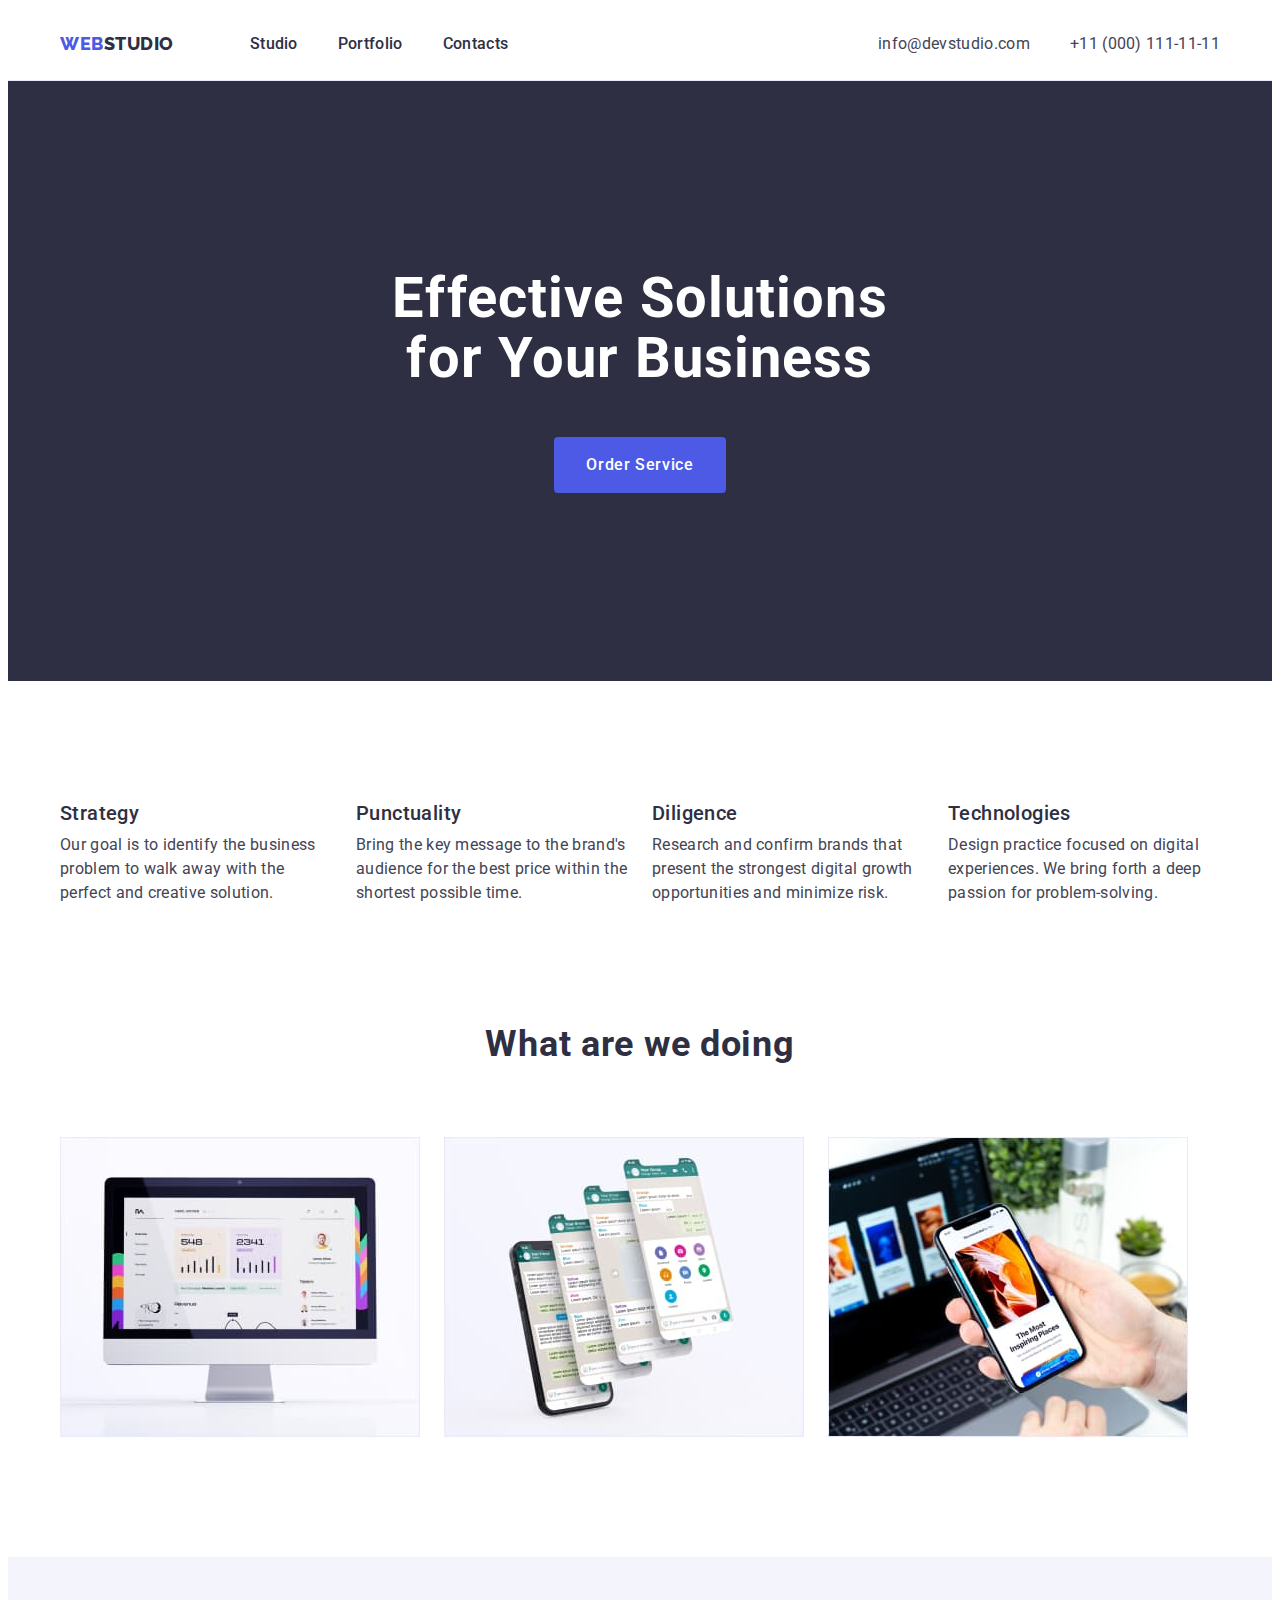
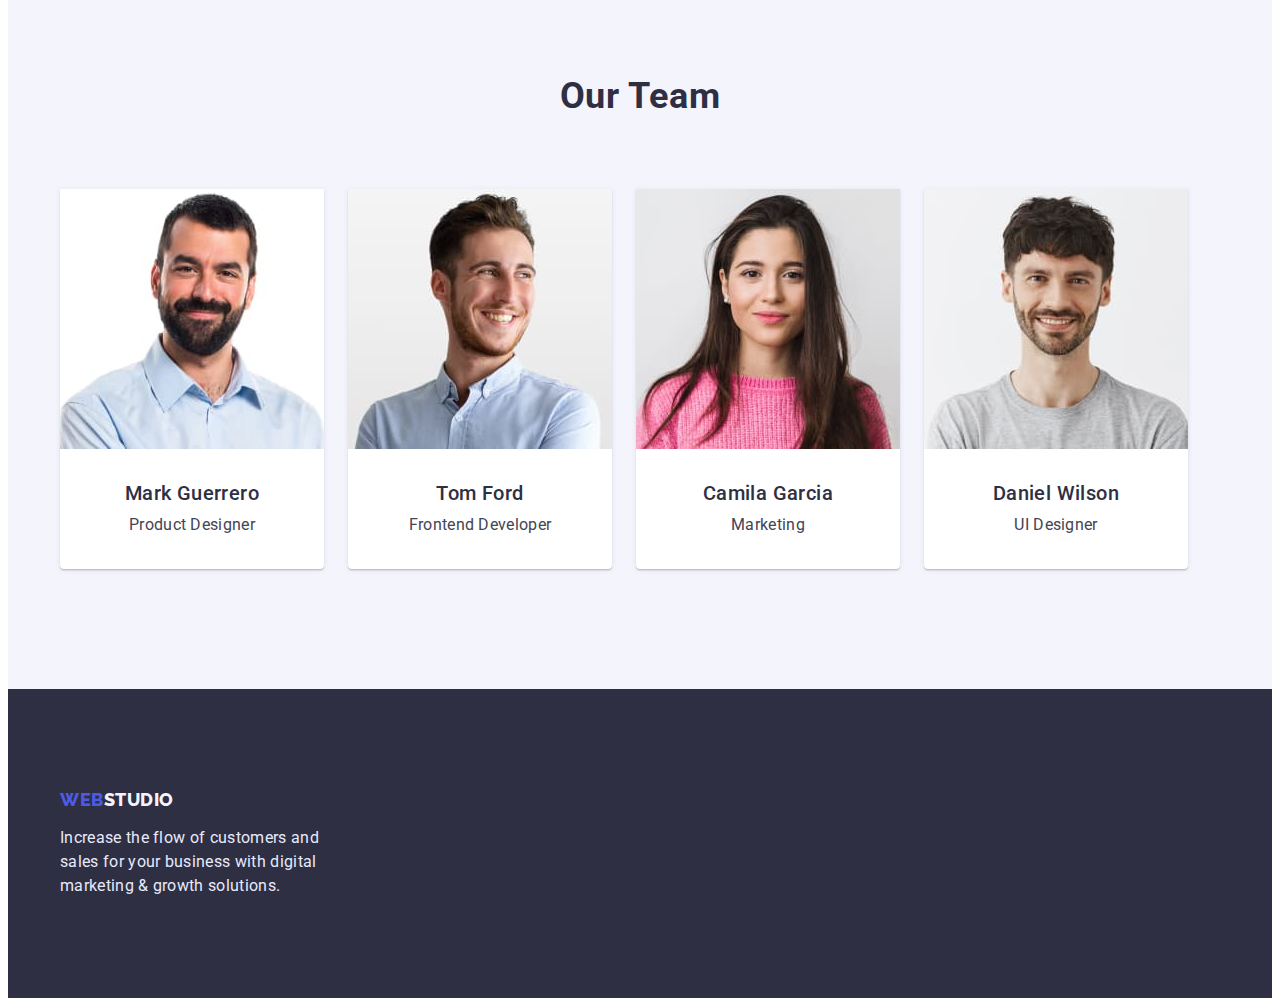
==== index.html @ 5e485a25 "1" ====
<!DOCTYPE html>
<html lang="en">

<head>
    <meta charset="UTF-8">
    <meta http-equiv="X-UA-Compatible" content="IE=edge">
    <meta name="viewport" content="width=device-width, initial-scale=1.0">
    <title>WebStudio</title>
    <link rel="stylesheet" href="https://cdnjs.cloudflare.com/ajax/libs/modern-normalize/1.1.0/modern-normalize.min.css"
        integrity="sha512-wpPYUAdjBVSE4KJnH1VR1HeZfpl1ub8YT/NKx4PuQ5NmX2tKuGu6U/JRp5y+Y8XG2tV+wKQpNHVUX03MfMFn9Q=="
        crossorigin="anonymous" referrerpolicy="no-referrer"/>
        <link rel="preconnect" href="https://fonts.googleapis.com">
        <link rel="preconnect" href="https://fonts.gstatic.com" crossorigin>
        <link href="https://fonts.googleapis.com/css2?family=Raleway:wght@800&family=Roboto:wght@400;500;700&display=swap"
            rel="stylesheet">
        <link rel="stylesheet" href="./css/styles.css">
</head>
<body>
<header class="header"> 
    <div class="container header-container">
          <nav class="header-nav">
            <a href="./index.html" class="logo-link link">
                <span class="logo">Web</span>Studio</a>
            <ul class="list header-list">
                <li class="header-item"><a href="" class="header-link link">Studio</a></li>
                <li class="header-item"><a href="./portfolio.html" class="header-link link">Portfolio</a></li>
                <li class="header-item"><a href="" class="header-link link">Contacts</a></li>
            </ul>
        </nav>
        <address>
            <ul class="list header-list">
                <li class="header-address"><a href="mailto:info@devstudio.com" class="header-address-link mail link">info@devstudio.com</a></li>
                <li class="header-address"><a href="tel:+110001111111" class="header-address-link link " >+11 (000) 111-11-11</a></li>
            </ul>
        </address> 
    </div>
</header>
<main>
    <!--Hero image-->
    <section class="hero">
        <div class="container hero-container">
            <h1 class="hero-title">Effective Solutions for Your Business</h1>
            <button type="button" class="hero-button button">Order Service</button>
    </div>
    </section>
    <!--/Hero image-->
    <!--About us-->
<section class="about">
    <div class="container">
        <h2 class="visually-hiden">About us</h2>
        <ul class="list-about">
            <li class="about-item">
                <h3 class="subtitle">Strategy</h3>
                <p class="text about-text">Our goal is to identify the business problem to walk away with the perfect and creative solution.</p>
            </li>
            <li class="about-item">
                <h3 class="subtitle">Punctuality</h3>
                <p class="text about-text">Bring the key message to the brand's audience for the best price within the shortest possible time.</p>
            </li>
            <li class="about-item">
                <h3 class="subtitle">Diligence</h3>
                <p class="text about-text">Research and confirm brands that present the strongest digital growth opportunities and minimize risk.</p>
            </li>
            <li class="about-item">
                <h3 class="subtitle">Technologies</h3>
                <p class="text about-text">Design practice focused on digital experiences. We bring forth a deep passion for problem-solving.</p>
            </li>
        </ul>
    </div>
   </section>
   <section class="work">
    <div class="container">
        <h2 class="title work-title">What are we doing</h2>
        <ul class="list work-list">
            <li><img class="no-gap" src="./images/aboutUs1.jpg" alt="WebStudio" width="360"> </li>
            <li><img class="no-gap" src="./images/aboutUs2.jpg" alt="WebStudio" width="360"></li>
            <li><img class="no-gap" src="./images/aboutUs3.jpg" alt="WebStudio" width="360"></li>
        </ul>
    </div>
   </section>
    <!--/About us-->
    <!--Our team-->
    <section class="team">
        <div class="container">
            <h2 class="title">Our Team</h2>
            <ul class="list team-list">
                <li class="cards-team">
                    <img class="no-gap" src="./images/team1.jpg" alt="photo" width="264">
                    <div class="cards-team-info">
                        <h3 class="subtitle subtitle-team">Mark Guerrero</h3>
                        <p class="text text-team">Product Designer</p>
                    </div>
                </li>
                <li class="cards-team">
                    <img class="no-gap" src="./images/team2.jpg" alt="photo" width="264">
                    <div class="cards-team-info">
                        <h3 class="subtitle subtitle-team">Tom Ford</h3>
                        <p class="text text-team">Frontend Developer</p>
                     </div>
                </li>
                <li class="cards-team">
                    <img class="no-gap" src="./images/team3.jpg" alt="photo" width="264">
                    <div class="cards-team-info">
                        <h3 class="subtitle subtitle-team">Camila Garcia</h3>
                        <p class="text text-team">Marketing</p>
                    </div>
                </li>
                <li class="cards-team">
                    <img class="no-gap" src="./images/team4.jpg" alt="photo" width="264">
                    <div class="cards-team-info">
                        <h3 class="subtitle subtitle-team">Daniel Wilson</h3>
                        <p class="text text-team">UI Designer</p>
                    </div>
                </li>
            </ul>
        </div>
    </section>
    <!--/Our team-->
    </main>
    <footer class="footer">
        <div class="container">
            <a href="./index.html" class="logo-link-footer link">
                <span class="logo">Web</span>Studio</a>
                <p class="footer-text">Increase the flow of customers and sales for your business with digital marketing & growth solutions.</p>
        </div>  
    </footer>
</body>

</html>
---- css/styles.css ----
h1, h2, h3, h4, p, ul {
    margin: 0;
    padding: 0%;
}

body {font-family: 'Roboto', sans-serif;
}

.container {
    width: 1160px;
    margin: 0 auto;
    padding-left: 16px;
    padding-right: 16px;
    
}
.header {
    border-bottom: 1px solid #E7E9FC;
    padding: 24px 0;
}
.header-nav {
    display: flex;
    margin-right: auto;
}
.header-list {
    display: flex;
    gap: 40px;
}
.header-link {
    font-weight: 500;
    font-size: 16px;
    line-height: 1.5;
    letter-spacing: 0.02em;
    color: #2E2F42;
    
}

.logo {
    font-family: 'Raleway';
    font-weight: 800;
    font-size: 18px;
    line-height: 1.17;
    display: flex;
    align-items: center;
    letter-spacing: 0.03em;
    text-transform: uppercase;
    color: #4D5AE5;}

.logo-link {
    font-family: 'Raleway';
    font-style: normal;
    font-weight: 800;
    font-size: 18px;
    line-height: 1.17;
    display: flex;
    align-items: center;
    letter-spacing: 0.03em;
    text-transform: uppercase;
    color: #2E2F42;
    margin-right: 76px;
    
}
.header-address-link {
    font-style: normal;    
    font-weight: 400;
    font-size: 16px;
    line-height: 1.5;
    letter-spacing: 0.02em;
    color: #434455;
}

.link {
    text-decoration: none;
}
.list {
    list-style: none;
 }

.header-link:hover, .header-link:focus {
    color: #404BBF;
}
.mail:focus, .mail:hover {
    color: #404BBF;
}

.header-container {
    display: flex;
    align-items: center;
}

.hero {
    background-color: #2E2F42;
    display: flex;
    align-items: center;
    padding: 188px 0px;
}  

.hero-title {
    width: 496px;
    font-weight: 700;
    font-size: 56px;
    line-height: 1.07;
    text-align: center;
    letter-spacing: 0.02em;
    color: #FFFFFF;
    margin: auto;
}

.hero-button {
    padding: 16px, 32px;
    font-family: 'Roboto';
    font-style: normal;
    font-weight: 500;
    font-size: 16px;
    line-height: 1.5;
    letter-spacing: 0.04em;
    color: #FFFFFF;
    background: #4D5AE5;
    border-radius: 4px;
    padding: 16px 32px;
    display: block;
    margin: 48px auto 0;
    border: none;
}

.hero-button:hover {
    background: #404BBF;
}
.about {
    padding: 120px 0 60px 0;
}
.list-about {
    display: flex;
    gap: 24px;
    list-style: none;
}
.about-item {
   flex-basis: calc((100% - 24px) / 4); 
   
}
.about-text {
    margin-top: 8px;
}

.subtitle {
    font-weight: 500;
    font-size: 20px;
    line-height: 1.2;
    letter-spacing: 0.02em;
    color: #2E2F42;
}

.text {
    font-weight: 400;
    font-size: 16px;
    line-height: 1.5;
    letter-spacing: 0.02em;
    color: #434455;
}
.title {
    font-weight: 700;
    font-size: 36px;
    line-height: 1.11;
    text-align: center;
    letter-spacing: 0.02em;
    color: #2E2F42; 
}
.work {
    padding: 60px 0 120px 0;
}

.work-list {
    margin-top: 72px;
    display: flex;
    gap: 24px;

}

.no-gap {
    display: block;
}
.team {
    background: #F4F4FD;
    padding-top: 120px;
    padding-bottom: 120px;
}
.team-list {
    margin-top: 72px;
    display: flex;
    gap: 24px;
    
}
.subtitle-team {
    text-align: center;
}
.text-team {
    margin-top: 8px;
    text-align: center;
}
.cards-team {
 margin-right: 0;
 background-color:#FFFFFF;
 border-radius: 0px 0px 4px 4px; 
 box-shadow: 0px 1px 6px rgba(46, 47, 66, 0.08), 0px 1px 1px rgba(46, 47, 66, 0.16), 0px 2px 1px rgba(46, 47, 66, 0.08);
}
.cards-team-info {
    padding: 32px 0 32px 0;
}

.footer {
    background: #2E2F42;
    padding: 100px 0;
}
.logo-link-footer {
    font-family: 'Raleway';
    font-style: normal;
    font-weight: 800;
    font-size: 18px;
    line-height: 1.17;
    display: flex;
    align-items: center;
    letter-spacing: 0.03em;
    text-transform: uppercase;
    color: #F4F4FD;
}

.footer-text {
    font-weight: 400;
    font-size: 16px;
    line-height: 1.5;
    letter-spacing: 0.02em;
    color: #E7E9FC;
    margin-top: 16px;
    max-width: 264px;
}



/* Portfolio */
.filter-section {
    padding: 96px 0 120px 0;
}
.filter-list {
    gap: 24px;
    display: flex;
    justify-content: center;
    
}
.item-app .container {
    margin-bottom: 38px;
    
}
.item-app-next .container {
    margin-bottom: 48px;
}
.list-row {
    margin-top: 72px;
    display: flex;
    column-gap: 24px;
    row-gap: 48px;
    flex-wrap: wrap;
    list-style: none;
    
}
.cards-row {
    width: calc((100% - 48px) / 3);
    box-sizing: border-box;
    background-color: #FFFFFF;
    row-gap: 48px;

}
.no-gap-card {
    display: block;
    width: 100%;
    height: auto;
    flex-wrap: wrap;
    
}
.btn-item {
    font-family: 'Roboto';
    font-style: normal;
    font-weight: 500;
    font-size: 16px;
    line-height: 1.5;
    text-align: center;
    letter-spacing: 0.04em;
    color: #4D5AE5;
    background: #F4F4FD;
    border-radius: 4px;
    padding: 12px 24px;
    border: none;
   
}
.btn-item:hover, .btn-item:focus {
    color: #FFFFFF;
    background: #404BBF;
}

.button {
    cursor: pointer;
}
.visually-hiden {
display: none;
}
.row-text {
    margin-top: 8px;
}

.cards-text {
    border: 1px solid #E7E9FC;
    border-top: none;
    padding-bottom: 32px;
    padding-left: 16px;
    padding-top: 32px;
        
}
.footer-portfolio {
    margin-top: 120px;
}
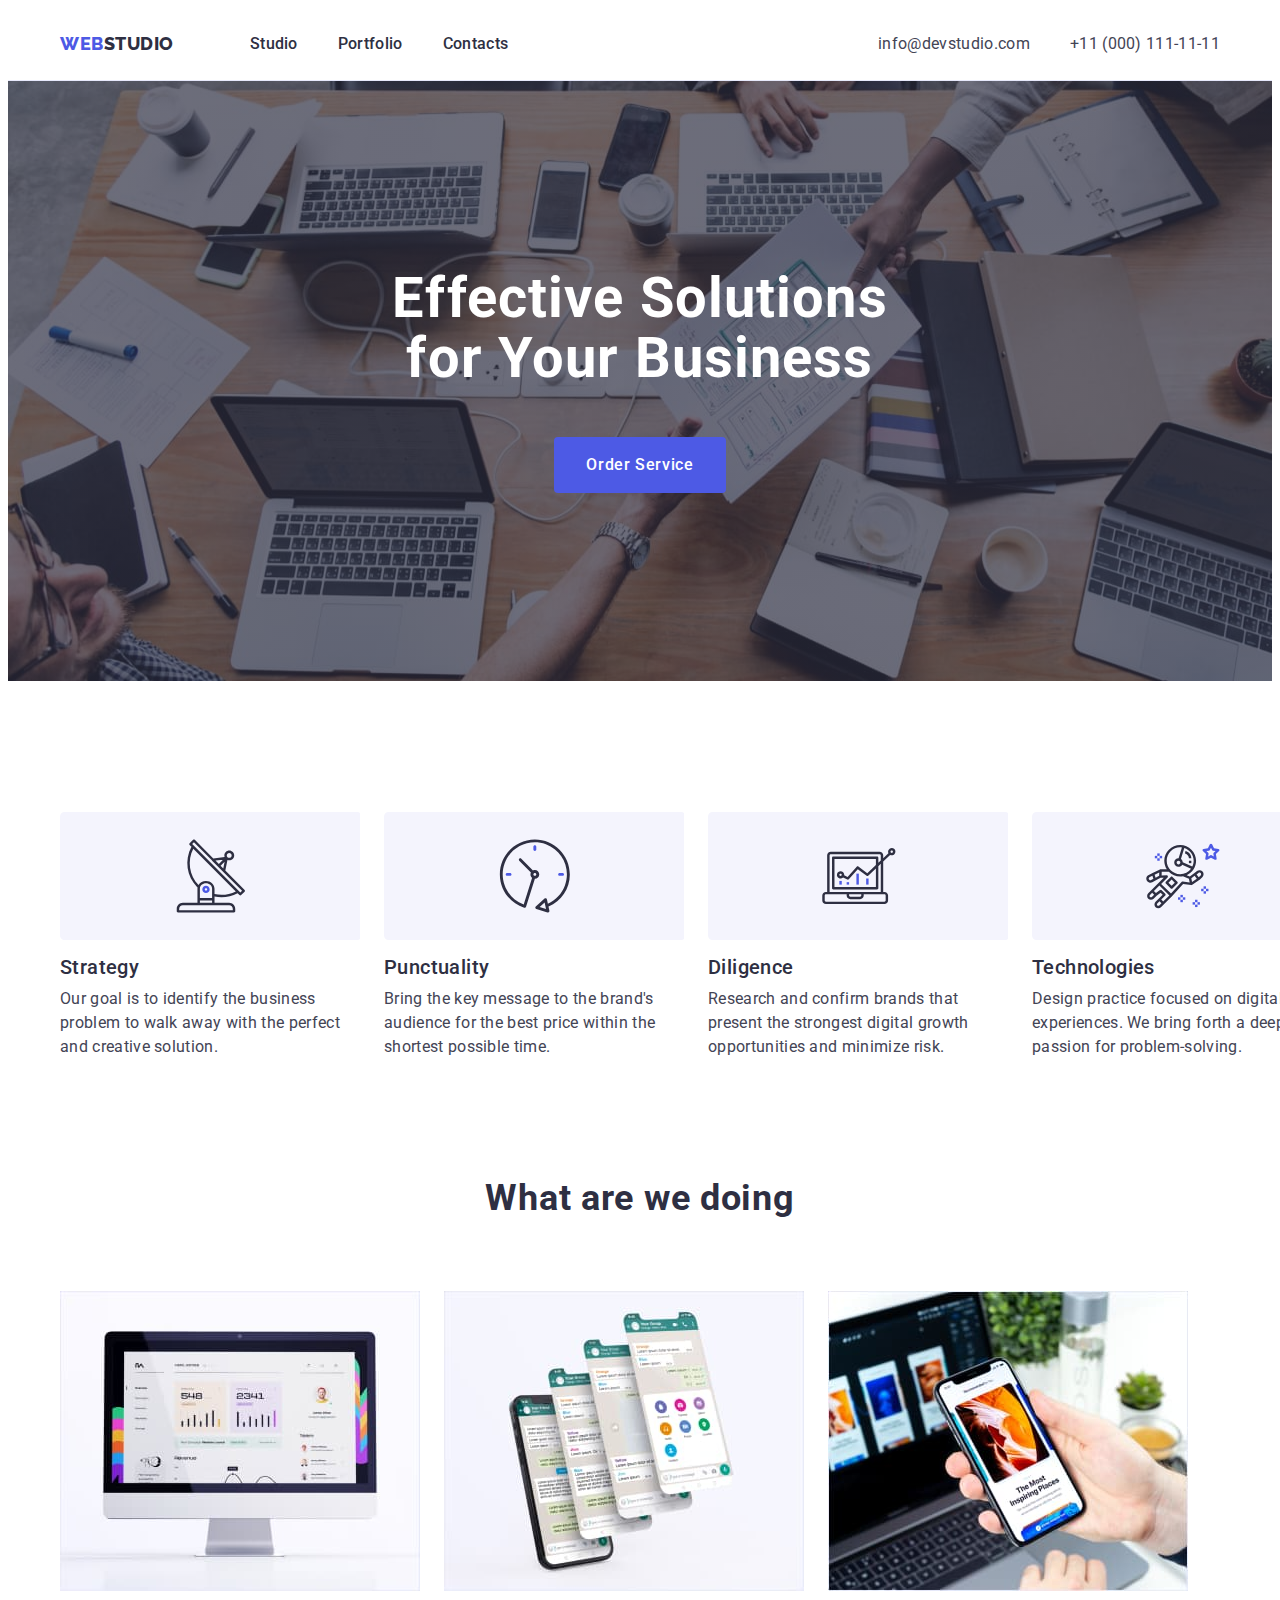
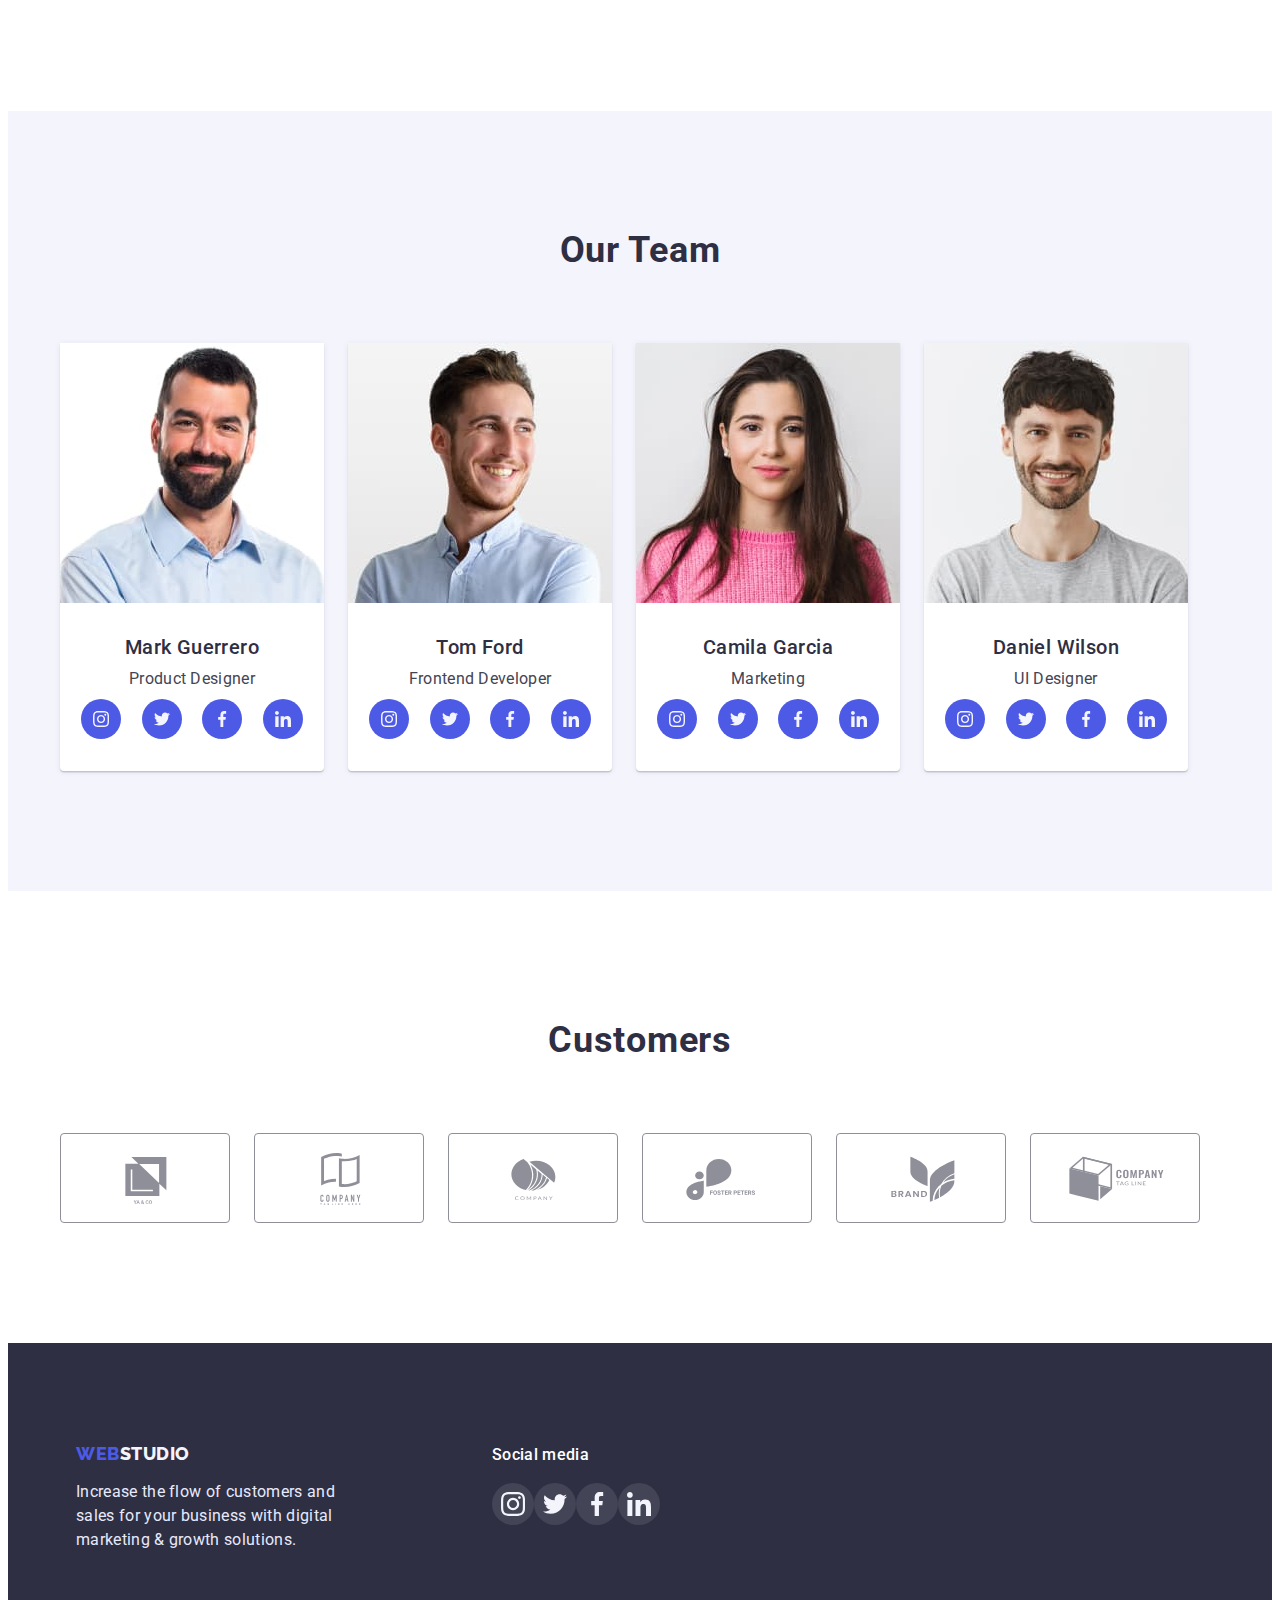
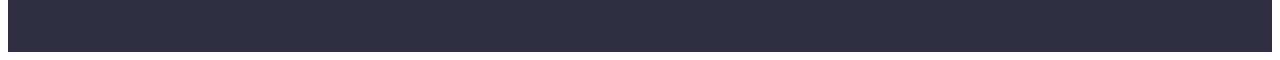
==== commit 7f309fad: "hw-4" ====
--- a/index.html
+++ b/index.html
@@ -50,18 +50,38 @@
         <h2 class="visually-hiden">About us</h2>
         <ul class="list-about">
             <li class="about-item">
+                <div class="benefit-icons">
+                    <svg>
+                        <use href="./images/sprite.svg.svg#icon-benefit-1"></use>
+                    </svg>
+                </div>
                 <h3 class="subtitle">Strategy</h3>
                 <p class="text about-text">Our goal is to identify the business problem to walk away with the perfect and creative solution.</p>
             </li>
             <li class="about-item">
+                <div class="benefit-icons">
+                    <svg>
+                        <use href="./images/sprite.svg.svg#icon-benefit-2"></use>
+                    </svg>
+                </div>
                 <h3 class="subtitle">Punctuality</h3>
                 <p class="text about-text">Bring the key message to the brand's audience for the best price within the shortest possible time.</p>
             </li>
             <li class="about-item">
+                <div class="benefit-icons">
+                    <svg>
+                        <use href="./images/sprite.svg.svg#icon-benefit-3"></use>
+                    </svg>
+                </div>
                 <h3 class="subtitle">Diligence</h3>
                 <p class="text about-text">Research and confirm brands that present the strongest digital growth opportunities and minimize risk.</p>
             </li>
             <li class="about-item">
+                <div class="benefit-icons">
+                    <svg>
+                        <use href="./images/sprite.svg.svg#icon-benefit-4"></use>
+                    </svg>
+                </div>
                 <h3 class="subtitle">Technologies</h3>
                 <p class="text about-text">Design practice focused on digital experiences. We bring forth a deep passion for problem-solving.</p>
             </li>
@@ -89,6 +109,37 @@
                     <div class="cards-team-info">
                         <h3 class="subtitle subtitle-team">Mark Guerrero</h3>
                         <p class="text text-team">Product Designer</p>
+
+                        <ul class="social-item list">
+                            <li class="social-list link"> 
+                                <a class="social-link-list link" href="">
+                                    <svg class="social-icons" width="16px" height="16px">
+                                        <use href="./images/sprite.svg.svg#icon-instagram"></use>
+                                    </svg>
+                            </a>
+                        </li>
+                        <li class="social-list link"> 
+                            <a class="social-link-list link" href="">
+                                <svg class="social-icons" width="16px" height="16px">
+                                    <use href="./images/sprite.svg.svg#icon-twitter"></use>
+                                </svg>
+                            </a>
+                        </li>
+                        <li class="social-list link">
+                        <a class="social-link-list link" href="">
+                            <svg class="social-icons" width="16px" height="16px"> class="social-icons" width="16px" height="16px"
+                                <use href="./images/sprite.svg.svg#icon-facebook"></use>
+                            </svg>
+                        </a>
+                            </li>
+                        <li class="social-list link"> 
+                        <a class="social-link-list link" href="">
+                            <svg class="social-icons" width="16px" height="16px">
+                                <use href="./images/sprite.svg.svg#icon-linkedin"></use>
+                            </svg>
+                        </a>
+                        </li>
+                        </ul>
                     </div>
                 </li>
                 <li class="cards-team">
@@ -96,6 +147,36 @@
                     <div class="cards-team-info">
                         <h3 class="subtitle subtitle-team">Tom Ford</h3>
                         <p class="text text-team">Frontend Developer</p>
+                        <ul class="social-item list">
+                            <li class="social-list link">
+                                <a class="social-link-list link" href="">
+                                    <svg class="social-icons" width="16px" height="16px">
+                                        <use href="./images/sprite.svg.svg#icon-instagram"></use>
+                                    </svg>
+                                </a>
+                            </li>
+                            <li class="social-list link">
+                                <a class="social-link-list link" href="">
+                                    <svg class="social-icons" width="16px" height="16px">
+                                        <use href="./images/sprite.svg.svg#icon-twitter"></use>
+                                    </svg>
+                                </a>
+                            </li>
+                            <li class="social-list link">
+                                <a class="social-link-list link" href="">
+                                    <svg class="social-icons" width="16px" height="16px"> class="social-icons" width="16px" height="16px"
+                                        <use href="./images/sprite.svg.svg#icon-facebook"></use>
+                                    </svg>
+                                </a>
+                            </li>
+                            <li class="social-list link">
+                                <a class="social-link-list link" href="">
+                                    <svg class="social-icons" width="16px" height="16px">
+                                        <use href="./images/sprite.svg.svg#icon-linkedin"></use>
+                                    </svg>
+                                </a>
+                            </li>
+                        </ul>
                      </div>
                 </li>
                 <li class="cards-team">
@@ -103,6 +184,36 @@
                     <div class="cards-team-info">
                         <h3 class="subtitle subtitle-team">Camila Garcia</h3>
                         <p class="text text-team">Marketing</p>
+                        <ul class="social-item list">
+                            <li class="social-list link">
+                                <a class="social-link-list link" href="">
+                                    <svg class="social-icons" width="16px" height="16px">
+                                        <use href="./images/sprite.svg.svg#icon-instagram"></use>
+                                    </svg>
+                                </a>
+                            </li>
+                            <li class="social-list link">
+                                <a class="social-link-list link" href="">
+                                    <svg class="social-icons" width="16px" height="16px">
+                                        <use href="./images/sprite.svg.svg#icon-twitter"></use>
+                                    </svg>
+                                </a>
+                            </li>
+                            <li class="social-list link">
+                                <a class="social-link-list link" href="">
+                                    <svg class="social-icons" width="16px" height="16px"> class="social-icons" width="16px" height="16px"
+                                        <use href="./images/sprite.svg.svg#icon-facebook"></use>
+                                    </svg>
+                                </a>
+                            </li>
+                            <li class="social-list link">
+                                <a class="social-link-list link" href="">
+                                    <svg class="social-icons" width="16px" height="16px">
+                                        <use href="./images/sprite.svg.svg#icon-linkedin"></use>
+                                    </svg>
+                                </a>
+                            </li>
+                        </ul>
                     </div>
                 </li>
                 <li class="cards-team">
@@ -110,19 +221,123 @@
                     <div class="cards-team-info">
                         <h3 class="subtitle subtitle-team">Daniel Wilson</h3>
                         <p class="text text-team">UI Designer</p>
+                        <ul class="social-item list">
+                            <li class="social-list link">
+                                <a class="social-link-list link" href="">
+                                    <svg class="social-icons" width="16px" height="16px">
+                                        <use href="./images/sprite.svg.svg#icon-instagram"></use>
+                                    </svg>
+                                </a>
+                            </li>
+                            <li class="social-list link">
+                                <a class="social-link-list link" href="">
+                                    <svg class="social-icons" width="16px" height="16px">
+                                        <use href="./images/sprite.svg.svg#icon-twitter"></use>
+                                    </svg>
+                                </a>
+                            </li>
+                            <li class="social-list link">
+                                <a class="social-link-list link" href="">
+                                    <svg class="social-icons" width="16px" height="16px"> 
+                                        <use href="./images/sprite.svg.svg#icon-facebook"></use>
+                                    </svg>
+                                </a>
+                            </li>
+                            <li class="social-list link">
+                                <a class="social-link-list link" href="">
+                                    <svg class="social-icons" width="16px" height="16px">
+                                        <use href="./images/sprite.svg.svg#icon-linkedin"></use>
+                                    </svg>
+                                </a>
+                            </li>
+                        </ul>
                     </div>
                 </li>
             </ul>
         </div>
     </section>
     <!--/Our team-->
+    <section>
+        <div class="container customer">
+            <h2 class="title">Customers</h2>
+            <ul class="custom-item">
+           <li class="customer-list list">
+            <a href="" class="customer-link link"></a>
+            <svg class="customer-icons" width="104px" height="56px">
+                <use class="" href="./images/sprite.svg.svg#icon-customer-1"></use>
+            </svg>
+           </li>
+           <li class="customer-list list">
+            <a href="" class="customer-link link"></a>
+            <svg class="customer-icons" width="104px" height="56px">
+                <use href="./images/sprite.svg.svg#icon-customer-2"></use>
+            </svg>
+           </li>
+           <li class="customer-list list">
+            <a href="" class="customer-link link"></a>
+            <svg class="customer-icons" width="104px" height="56px">
+                <use href="./images/sprite.svg.svg#icon-customer-3"></use>
+            </svg>
+           </li>
+           <li class="customer-list list">
+            <a href="" class="customer-link link"></a>
+            <svg class="customer-icons" width="104px" height="56px">
+                <use href="./images/sprite.svg.svg#icon-customer-4"></use>
+            </svg>
+           </li>
+           <li class="customer-list list">
+            <a href="" class="customer-link link"></a>
+            <svg class="customer-icons" width="104px" height="56px">
+                <use href="./images/sprite.svg.svg#icon-customer-5"></use>
+            </svg>
+           </li>
+           <li class="customer-list list">
+            <a href="" class="customer-link link"></a>
+            <svg class="customer-icons" width="104px" height="56px">
+                <use href="./images/sprite.svg.svg#icon-customer-6"></use>
+            </svg>
+           </li>
+            </ul>
+        </div>
+    </section>
     </main>
     <footer class="footer">
-        <div class="container">
+        <div class=" container footer-container">
+        <div class="container footer-info">
             <a href="./index.html" class="logo-link-footer link">
                 <span class="logo">Web</span>Studio</a>
                 <p class="footer-text">Increase the flow of customers and sales for your business with digital marketing & growth solutions.</p>
-        </div>  
+        </div> 
+        <div class="container footer-social">
+            <p class="footer-text-social">Social media</p>
+            <ul class="footer-social-item">
+                <li class="footer-social-list list">
+                    <a href="" class="footer-social-link link"></a>
+                    <svg class="footer-icons" width="24px" height="24px">
+                        <use href="./images/sprite.svg.svg#icon-instagram"></use>
+                    </svg>
+                </li>
+                <li class="footer-social-list list">
+                    <a href="" class="footer-social-link link"></a>
+                    <svg class="footer-icons" width="24px" height="24px">
+                        <use href="./images/sprite.svg.svg#icon-twitter"></use>
+                    </svg>
+                </li>
+                <li class="footer-social-list list">
+                    <a href="" class="footer-social-link link"></a>
+                    <svg class="footer-icons" width="24px" height="24px">
+                        <use href="./images/sprite.svg.svg#icon-facebook" ></use>
+                    </svg>
+                </li>
+                <li class="footer-social-list list">
+                    <a href="" class="footer-social-link link"></a>
+                    <svg class="footer-icons" width="24px" height="24px">
+                        <use href="./images/sprite.svg.svg#icon-linkedin"></use>
+                    </svg>
+                </li>
+            </ul>
+        </div> 
+        </div>
     </footer>
 </body>
 
--- a/css/styles.css
+++ b/css/styles.css
@@ -89,10 +89,10 @@
 }
 
 .hero {
+    padding: 188px 0px;
+    background-image: linear-gradient(rgba(46, 47, 66, 0.7), rgba(46, 47, 66, 0.7)), url(../images/hero/background-hero-main-img.jpg);
+    background-size: cover;
     background-color: #2E2F42;
-    display: flex;
-    align-items: center;
-    padding: 188px 0px;
 }  
 
 .hero-title {
@@ -188,7 +188,6 @@
     margin-top: 72px;
     display: flex;
     gap: 24px;
-    
 }
 .subtitle-team {
     text-align: center;
@@ -198,6 +197,7 @@
     text-align: center;
 }
 .cards-team {
+  
  margin-right: 0;
  background-color:#FFFFFF;
  border-radius: 0px 0px 4px 4px; 
@@ -206,10 +206,62 @@
 .cards-team-info {
     padding: 32px 0 32px 0;
 }
+.social-link-list {
+    display: flex;
+    justify-content: center;
+    align-items: center;
+    width: 40px;
+    height: 40px;
+    border-radius: 50%;
+    background-color: #4D5AE5;
+}
+.social-link-list:hover, .social-link-list:focus {
+    background-color: #404BBF;;
+}
+.social-item {
+    display: flex;
+    justify-content: space-evenly;
+    margin-top: 8px;
+}
+.customer {
+    padding: 130px 0 120px 0;
+}
+.custom-item {
+    margin-top: 72px;
+    display: flex;
+    gap: 24px;
+}
+.customer-list {
+    display: flex;
+    justify-content: center;
+    align-items: center;
+    width: 168px;
+    height: 88px;
+    border: 1px solid #8E8F99;
+    border-radius: 4px; 
+}
+.customer-list:hover, .customer-list:focus {
+    border: 1px solid #404BBF;
+}
+.customer-icons {
+    fill: #8E8F99;
+}
+.customer-icons:hover, .customer-icons:focus {
+    fill: #404BBF;
+}
 
 .footer {
     background: #2E2F42;
     padding: 100px 0;
+}
+.footer-container {
+    display: flex;
+    gap: 120px;
+}
+.footer-info {
+max-width: 264px;
+
+
 }
 .logo-link-footer {
     font-family: 'Raleway';
@@ -231,7 +283,37 @@
     letter-spacing: 0.02em;
     color: #E7E9FC;
     margin-top: 16px;
-    max-width: 264px;
+    
+    
+}
+.footer-social {
+
+
+    
+}
+.footer-text-social {
+    font-weight: 500;
+    font-size: 16px;
+    line-height: 1.5;
+    letter-spacing: 0.02em;
+    color: #FFFFFF;
+}
+.footer-social-list {
+    display: flex;
+    justify-content: center;
+    align-items: center;
+    width: 40px;
+    height: 40px;
+    border: 1px solid transparent;
+    border-radius: 50%;
+background-color: rgba(255, 255, 255, 0.1);;
+}
+.footer-social-list:focus, .footer-social-list:hover {
+    background-color: #31D0AA;
+}
+.footer-social-item {
+    display: flex;
+    margin-top: 16px;
 }
 
 
@@ -294,6 +376,7 @@
 .btn-item:hover, .btn-item:focus {
     color: #FFFFFF;
     background: #404BBF;
+    box-shadow: 0px 3px 1px rgba(0, 0, 0, 0.1), 0px 2px 1px rgba(0, 0, 0, 0.08), 0px 2px 2px rgba(0, 0, 0, 0.12);
 }
 
 .button {
@@ -314,6 +397,9 @@
     padding-top: 32px;
         
 }
+.cards-row:hover, .cards-row:focus {
+    box-shadow: 0px 1px 6px rgba(46, 47, 66, 0.08), 0px 1px 1px rgba(46, 47, 66, 0.16), 0px 2px 1px rgba(46, 47, 66, 0.08);
+}
 .footer-portfolio {
     margin-top: 120px;
 }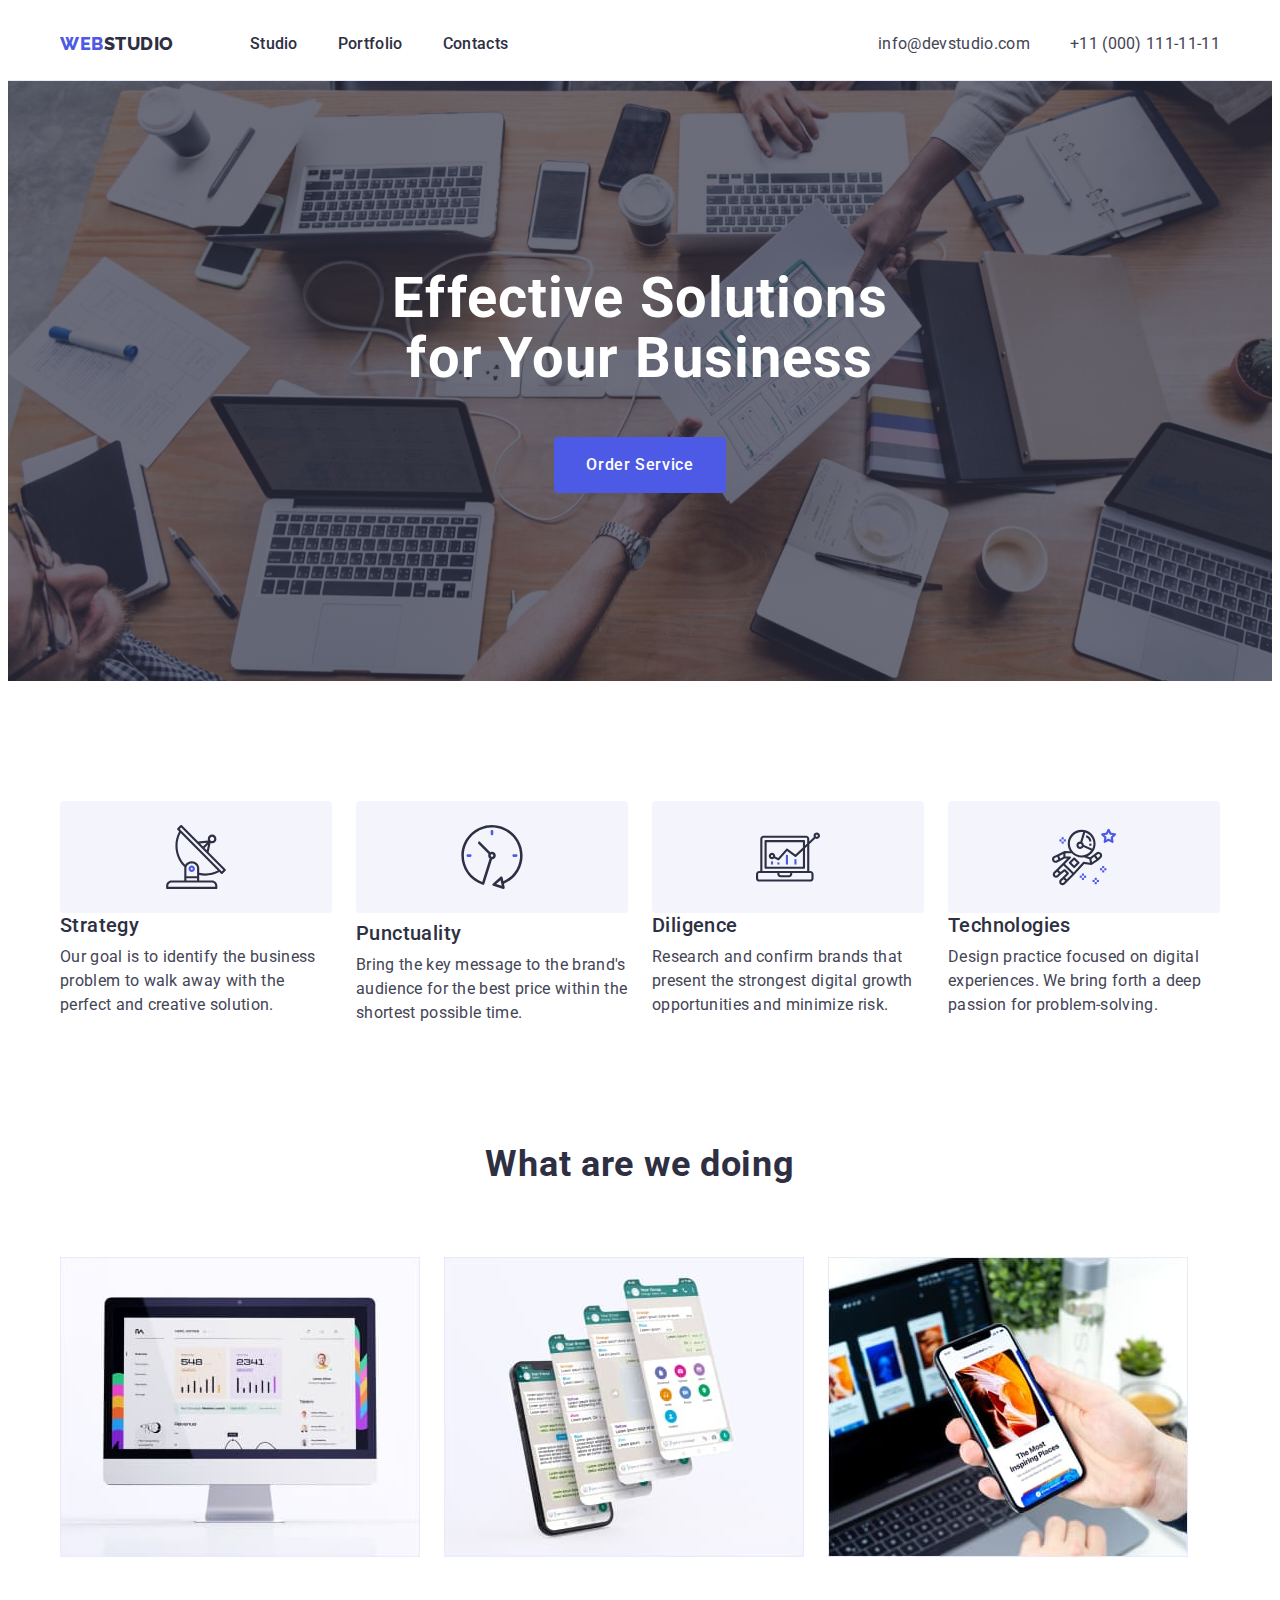
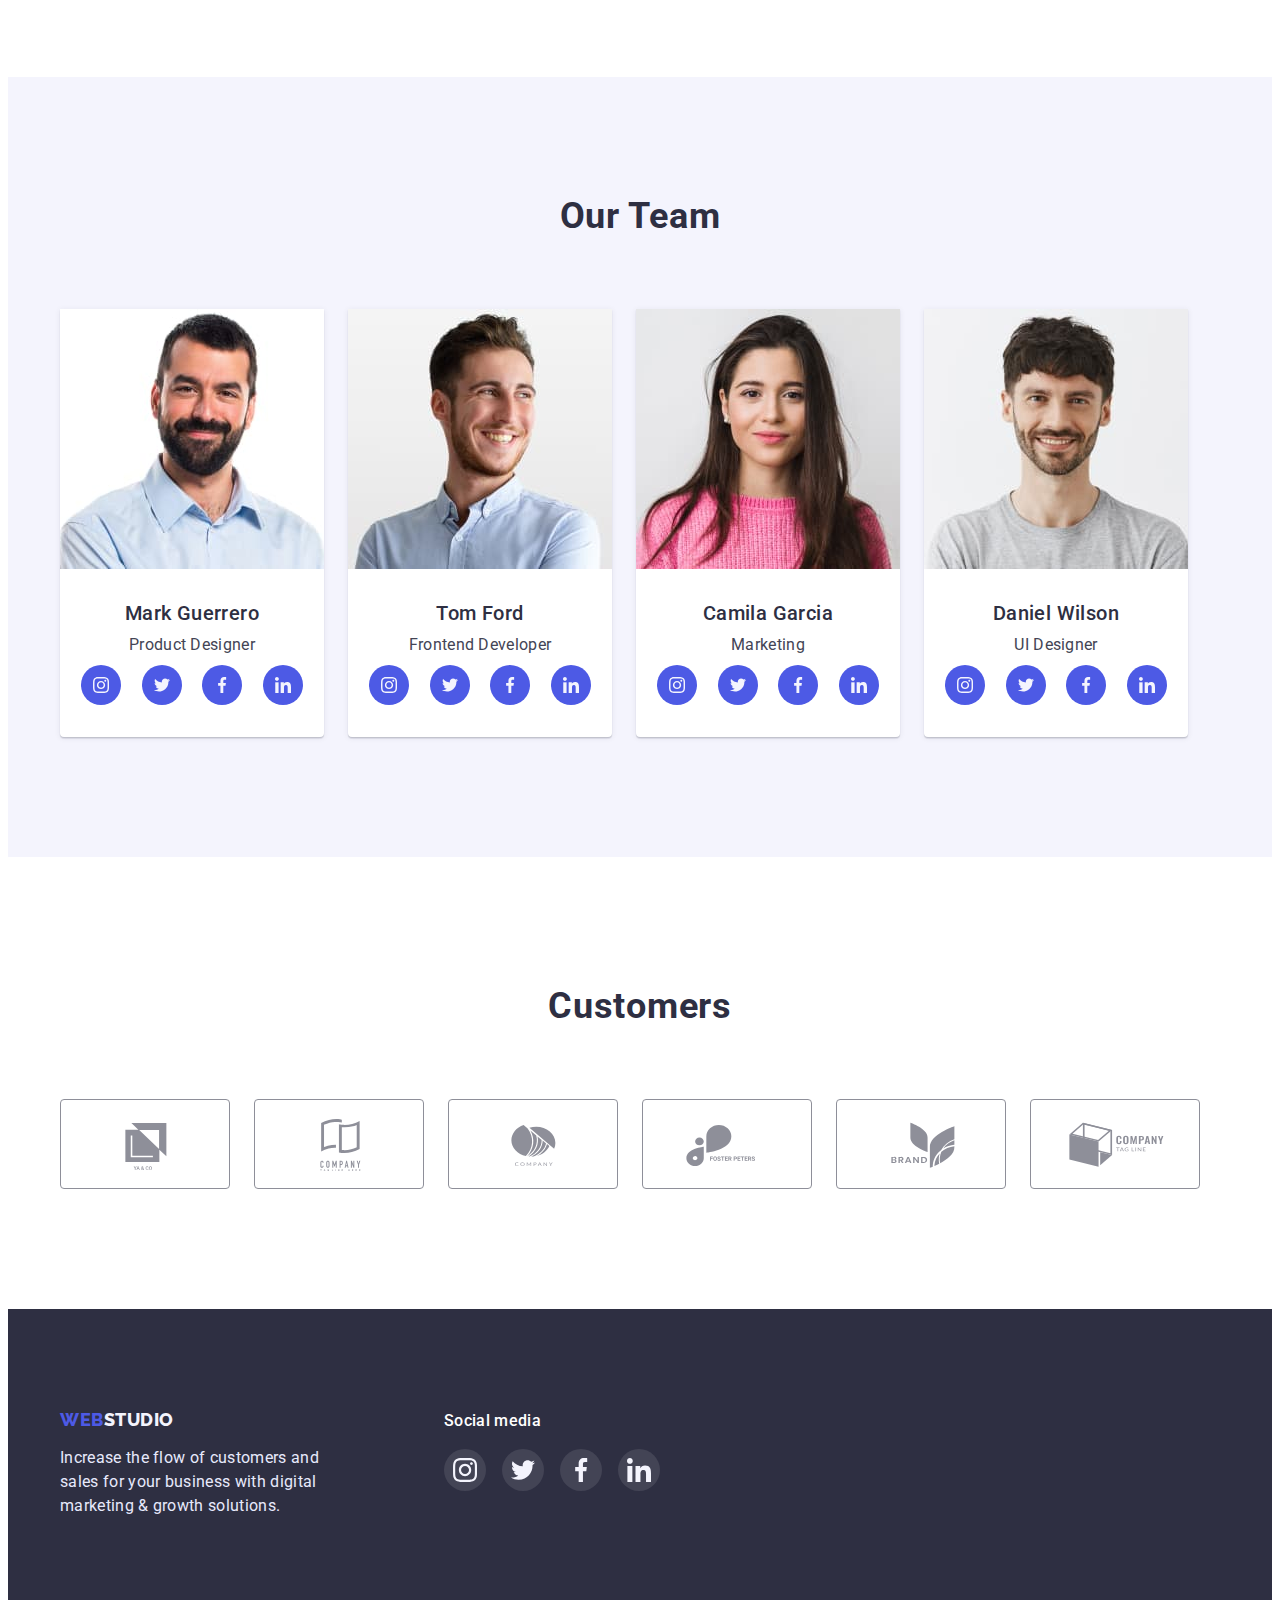
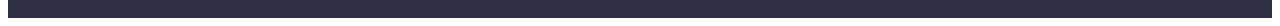
==== commit 2e262a10: "hw-4  refresh" ====
--- a/index.html
+++ b/index.html
@@ -51,7 +51,7 @@
         <ul class="list-about">
             <li class="about-item">
                 <div class="benefit-icons">
-                    <svg>
+                    <svg width="64" height="64">
                         <use href="./images/sprite.svg.svg#icon-benefit-1"></use>
                     </svg>
                 </div>
@@ -60,16 +60,16 @@
             </li>
             <li class="about-item">
                 <div class="benefit-icons">
-                    <svg>
+                    <svg width="64" height="64">
                         <use href="./images/sprite.svg.svg#icon-benefit-2"></use>
                     </svg>
                 </div>
-                <h3 class="subtitle">Punctuality</h3>
+                <h3 class="subtitle subtitle-about">Punctuality</h3>
                 <p class="text about-text">Bring the key message to the brand's audience for the best price within the shortest possible time.</p>
             </li>
             <li class="about-item">
                 <div class="benefit-icons">
-                    <svg>
+                    <svg width="64" height="64">
                         <use href="./images/sprite.svg.svg#icon-benefit-3"></use>
                     </svg>
                 </div>
@@ -78,7 +78,7 @@
             </li>
             <li class="about-item">
                 <div class="benefit-icons">
-                    <svg>
+                    <svg width="64" height="64">
                         <use href="./images/sprite.svg.svg#icon-benefit-4"></use>
                     </svg>
                 </div>
@@ -113,28 +113,28 @@
                         <ul class="social-item list">
                             <li class="social-list link"> 
                                 <a class="social-link-list link" href="">
-                                    <svg class="social-icons" width="16px" height="16px">
+                                    <svg class="social-icons" width="16" height="16">
                                         <use href="./images/sprite.svg.svg#icon-instagram"></use>
                                     </svg>
                             </a>
                         </li>
                         <li class="social-list link"> 
                             <a class="social-link-list link" href="">
-                                <svg class="social-icons" width="16px" height="16px">
+                                <svg class="social-icons" width="16" height="16">
                                     <use href="./images/sprite.svg.svg#icon-twitter"></use>
                                 </svg>
                             </a>
                         </li>
                         <li class="social-list link">
                         <a class="social-link-list link" href="">
-                            <svg class="social-icons" width="16px" height="16px"> class="social-icons" width="16px" height="16px"
+                            <svg class="social-icons" width="16" height="16"> class="social-icons" width="16px" height="16px"
                                 <use href="./images/sprite.svg.svg#icon-facebook"></use>
                             </svg>
                         </a>
                             </li>
                         <li class="social-list link"> 
                         <a class="social-link-list link" href="">
-                            <svg class="social-icons" width="16px" height="16px">
+                            <svg class="social-icons" width="16" height="16">
                                 <use href="./images/sprite.svg.svg#icon-linkedin"></use>
                             </svg>
                         </a>
@@ -150,28 +150,28 @@
                         <ul class="social-item list">
                             <li class="social-list link">
                                 <a class="social-link-list link" href="">
-                                    <svg class="social-icons" width="16px" height="16px">
+                                    <svg class="social-icons" width="16" height="16">
                                         <use href="./images/sprite.svg.svg#icon-instagram"></use>
                                     </svg>
                                 </a>
                             </li>
                             <li class="social-list link">
                                 <a class="social-link-list link" href="">
-                                    <svg class="social-icons" width="16px" height="16px">
+                                    <svg class="social-icons" width="16" height="16">
                                         <use href="./images/sprite.svg.svg#icon-twitter"></use>
                                     </svg>
                                 </a>
                             </li>
                             <li class="social-list link">
                                 <a class="social-link-list link" href="">
-                                    <svg class="social-icons" width="16px" height="16px"> class="social-icons" width="16px" height="16px"
+                                    <svg class="social-icons" width="16" height="16"> class="social-icons" width="16px" height="16px"
                                         <use href="./images/sprite.svg.svg#icon-facebook"></use>
                                     </svg>
                                 </a>
                             </li>
                             <li class="social-list link">
                                 <a class="social-link-list link" href="">
-                                    <svg class="social-icons" width="16px" height="16px">
+                                    <svg class="social-icons" wwidth="16" height="16">
                                         <use href="./images/sprite.svg.svg#icon-linkedin"></use>
                                     </svg>
                                 </a>
@@ -187,28 +187,28 @@
                         <ul class="social-item list">
                             <li class="social-list link">
                                 <a class="social-link-list link" href="">
-                                    <svg class="social-icons" width="16px" height="16px">
+                                    <svg class="social-icons" width="16" height="16">
                                         <use href="./images/sprite.svg.svg#icon-instagram"></use>
                                     </svg>
                                 </a>
                             </li>
                             <li class="social-list link">
                                 <a class="social-link-list link" href="">
-                                    <svg class="social-icons" width="16px" height="16px">
+                                    <svg class="social-icons" width="16" height="16">
                                         <use href="./images/sprite.svg.svg#icon-twitter"></use>
                                     </svg>
                                 </a>
                             </li>
                             <li class="social-list link">
                                 <a class="social-link-list link" href="">
-                                    <svg class="social-icons" width="16px" height="16px"> class="social-icons" width="16px" height="16px"
+                                    <svg class="social-icons" width="16" height="16"> class="social-icons" width="16px" height="16px"
                                         <use href="./images/sprite.svg.svg#icon-facebook"></use>
                                     </svg>
                                 </a>
                             </li>
                             <li class="social-list link">
                                 <a class="social-link-list link" href="">
-                                    <svg class="social-icons" width="16px" height="16px">
+                                    <svg class="social-icons" width="16" height="16">
                                         <use href="./images/sprite.svg.svg#icon-linkedin"></use>
                                     </svg>
                                 </a>
@@ -224,28 +224,28 @@
                         <ul class="social-item list">
                             <li class="social-list link">
                                 <a class="social-link-list link" href="">
-                                    <svg class="social-icons" width="16px" height="16px">
+                                    <svg class="social-icons" width="16" height="16">
                                         <use href="./images/sprite.svg.svg#icon-instagram"></use>
                                     </svg>
                                 </a>
                             </li>
                             <li class="social-list link">
                                 <a class="social-link-list link" href="">
-                                    <svg class="social-icons" width="16px" height="16px">
+                                    <svg class="social-icons" width="16" height="16">
                                         <use href="./images/sprite.svg.svg#icon-twitter"></use>
                                     </svg>
                                 </a>
                             </li>
                             <li class="social-list link">
                                 <a class="social-link-list link" href="">
-                                    <svg class="social-icons" width="16px" height="16px"> 
+                                    <svg class="social-icons" width="16" height="16"> 
                                         <use href="./images/sprite.svg.svg#icon-facebook"></use>
                                     </svg>
                                 </a>
                             </li>
                             <li class="social-list link">
                                 <a class="social-link-list link" href="">
-                                    <svg class="social-icons" width="16px" height="16px">
+                                    <svg class="social-icons" wwidth="16" height="16">
                                         <use href="./images/sprite.svg.svg#icon-linkedin"></use>
                                     </svg>
                                 </a>
@@ -262,83 +262,94 @@
             <h2 class="title">Customers</h2>
             <ul class="custom-item">
            <li class="customer-list list">
-            <a href="" class="customer-link link"></a>
-            <svg class="customer-icons" width="104px" height="56px">
-                <use class="" href="./images/sprite.svg.svg#icon-customer-1"></use>
-            </svg>
-           </li>
-           <li class="customer-list list">
-            <a href="" class="customer-link link"></a>
-            <svg class="customer-icons" width="104px" height="56px">
-                <use href="./images/sprite.svg.svg#icon-customer-2"></use>
-            </svg>
-           </li>
-           <li class="customer-list list">
-            <a href="" class="customer-link link"></a>
-            <svg class="customer-icons" width="104px" height="56px">
-                <use href="./images/sprite.svg.svg#icon-customer-3"></use>
-            </svg>
-           </li>
-           <li class="customer-list list">
-            <a href="" class="customer-link link"></a>
-            <svg class="customer-icons" width="104px" height="56px">
-                <use href="./images/sprite.svg.svg#icon-customer-4"></use>
-            </svg>
-           </li>
-           <li class="customer-list list">
-            <a href="" class="customer-link link"></a>
-            <svg class="customer-icons" width="104px" height="56px">
-                <use href="./images/sprite.svg.svg#icon-customer-5"></use>
-            </svg>
-           </li>
-           <li class="customer-list list">
-            <a href="" class="customer-link link"></a>
-            <svg class="customer-icons" width="104px" height="56px">
-                <use href="./images/sprite.svg.svg#icon-customer-6"></use>
-            </svg>
+            <a href="" class="customer-link link">
+                <svg class="customer-icons" width="104" height="56">
+                    <use href="./images/sprite.svg.svg#icon-customer-1"></use>
+                </svg>
+            </a>
+           </li>
+           <li class="customer-list list">
+            <a href="" class="customer-link link">
+                <svg class="customer-icons" width="104" height="56">
+                    <use href="./images/sprite.svg.svg#icon-customer-2"></use>
+                </svg>
+            </a>
+           </li>
+           <li class="customer-list list">
+            <a href="" class="customer-link link">
+                <svg class="customer-icons" width="104" height="56">
+                    <use href="./images/sprite.svg.svg#icon-customer-3"></use>
+                </svg>
+            </a>
+           </li>
+           <li class="customer-list list">
+            <a href="" class="customer-link link">
+                <svg class="customer-icons" width="104" height="56">
+                    <use href="./images/sprite.svg.svg#icon-customer-4"></use>
+                </svg>
+            </a>
+           </li>
+           <li class="customer-list list">
+            <a href="" class="customer-link link">
+                <svg class="customer-icons" width="104" height="56">
+                    <use href="./images/sprite.svg.svg#icon-customer-5"></use>
+                </svg>
+            </a>
+           </li>
+           <li class="customer-list list">
+            <a href="" class="customer-link link">
+                <svg class="customer-icons" width="104" height="56">
+                    <use href="./images/sprite.svg.svg#icon-customer-6"></use>
+                </svg>
+            </a>
            </li>
             </ul>
         </div>
     </section>
-    </main>
-    <footer class="footer">
-        <div class=" container footer-container">
-        <div class="container footer-info">
+</main>
+<footer class="footer">
+    <div class=" container footer-container">
+        <div class="footer-info">
             <a href="./index.html" class="logo-link-footer link">
                 <span class="logo">Web</span>Studio</a>
-                <p class="footer-text">Increase the flow of customers and sales for your business with digital marketing & growth solutions.</p>
-        </div> 
-        <div class="container footer-social">
+            <p class="footer-text">Increase the flow of customers and sales for your business with digital marketing &
+                growth solutions.</p>
+        </div>
+        <div class="footer-social">
             <p class="footer-text-social">Social media</p>
             <ul class="footer-social-item">
                 <li class="footer-social-list list">
-                    <a href="" class="footer-social-link link"></a>
-                    <svg class="footer-icons" width="24px" height="24px">
-                        <use href="./images/sprite.svg.svg#icon-instagram"></use>
-                    </svg>
+                    <a href="" class="footer-social-link link">
+                        <svg class="footer-icons" width="24" height="24">
+                            <use href="./images/sprite.svg.svg#icon-instagram"></use>
+                        </svg>
+                    </a>
                 </li>
                 <li class="footer-social-list list">
-                    <a href="" class="footer-social-link link"></a>
-                    <svg class="footer-icons" width="24px" height="24px">
-                        <use href="./images/sprite.svg.svg#icon-twitter"></use>
-                    </svg>
+                    <a href="" class="footer-social-link link">
+                        <svg class="footer-icons" width="24" height="24">
+                            <use href="./images/sprite.svg.svg#icon-twitter"></use>
+                        </svg>
+                    </a>
                 </li>
                 <li class="footer-social-list list">
-                    <a href="" class="footer-social-link link"></a>
-                    <svg class="footer-icons" width="24px" height="24px">
-                        <use href="./images/sprite.svg.svg#icon-facebook" ></use>
-                    </svg>
+                    <a href="" class="footer-social-link link">
+                        <svg class="footer-icons" width="24" height="24">
+                            <use href="./images/sprite.svg.svg#icon-facebook"></use>
+                        </svg>
+                    </a>
                 </li>
                 <li class="footer-social-list list">
-                    <a href="" class="footer-social-link link"></a>
-                    <svg class="footer-icons" width="24px" height="24px">
-                        <use href="./images/sprite.svg.svg#icon-linkedin"></use>
-                    </svg>
-                </li>
-            </ul>
-        </div> 
+                    <a href="" class="footer-social-link link">
+                        <svg class="footer-icons" width="24" height="24">
+                            <use href="./images/sprite.svg.svg#icon-linkedin"></use>
+                        </svg>
+                    </a>
+                </li>
+            </ul>
         </div>
-    </footer>
+    </div>
+</footer>
 </body>
 
 </html>--- a/css/styles.css
+++ b/css/styles.css
@@ -89,10 +89,13 @@
 }
 
 .hero {
-    padding: 188px 0px;
+    padding: 188px 0px; 
     background-image: linear-gradient(rgba(46, 47, 66, 0.7), rgba(46, 47, 66, 0.7)), url(../images/hero/background-hero-main-img.jpg);
     background-size: cover;
+    background-repeat: no-repeat;
+    max-width: 1440px;
     background-color: #2E2F42;
+    margin: auto;
 }  
 
 .hero-title {
@@ -165,6 +168,17 @@
     letter-spacing: 0.02em;
     color: #2E2F42; 
 }
+.benefit-icons {
+    background-color: #F4F4FD;
+    border-radius: 4px;
+    padding: 24px 100px;
+    display: flex;
+        justify-content: center;
+        align-items: center;
+}
+.subtitle-about {
+    margin-top: 8px;
+}
 .work {
     padding: 60px 0 120px 0;
 }
@@ -240,15 +254,22 @@
     border: 1px solid #8E8F99;
     border-radius: 4px; 
 }
+
+.customer-link {
+display: flex;
+justify-content: center;
+align-items: center;
+width: 100%;
+height: 100%;
+fill: #8E8F99;
+}
+
 .customer-list:hover, .customer-list:focus {
     border: 1px solid #404BBF;
 }
-.customer-icons {
-    fill: #8E8F99;
-}
-.customer-icons:hover, .customer-icons:focus {
-    fill: #404BBF;
-}
+.customer-link:hover, .customer-link:focus {
+   fill: #404BBF; 
+ }  
 
 .footer {
     background: #2E2F42;
@@ -286,10 +307,12 @@
     
     
 }
-.footer-social {
-
-
-    
+.footer-social-link {
+display: flex;
+justify-content: center;
+align-items: center;
+width: 100%;
+height: 100%;
 }
 .footer-text-social {
     font-weight: 500;
@@ -306,7 +329,8 @@
     height: 40px;
     border: 1px solid transparent;
     border-radius: 50%;
-background-color: rgba(255, 255, 255, 0.1);;
+    background-color: rgba(255, 255, 255, 0.1);
+    
 }
 .footer-social-list:focus, .footer-social-list:hover {
     background-color: #31D0AA;
@@ -314,6 +338,7 @@
 .footer-social-item {
     display: flex;
     margin-top: 16px;
+    gap: 16px;  
 }
 
 
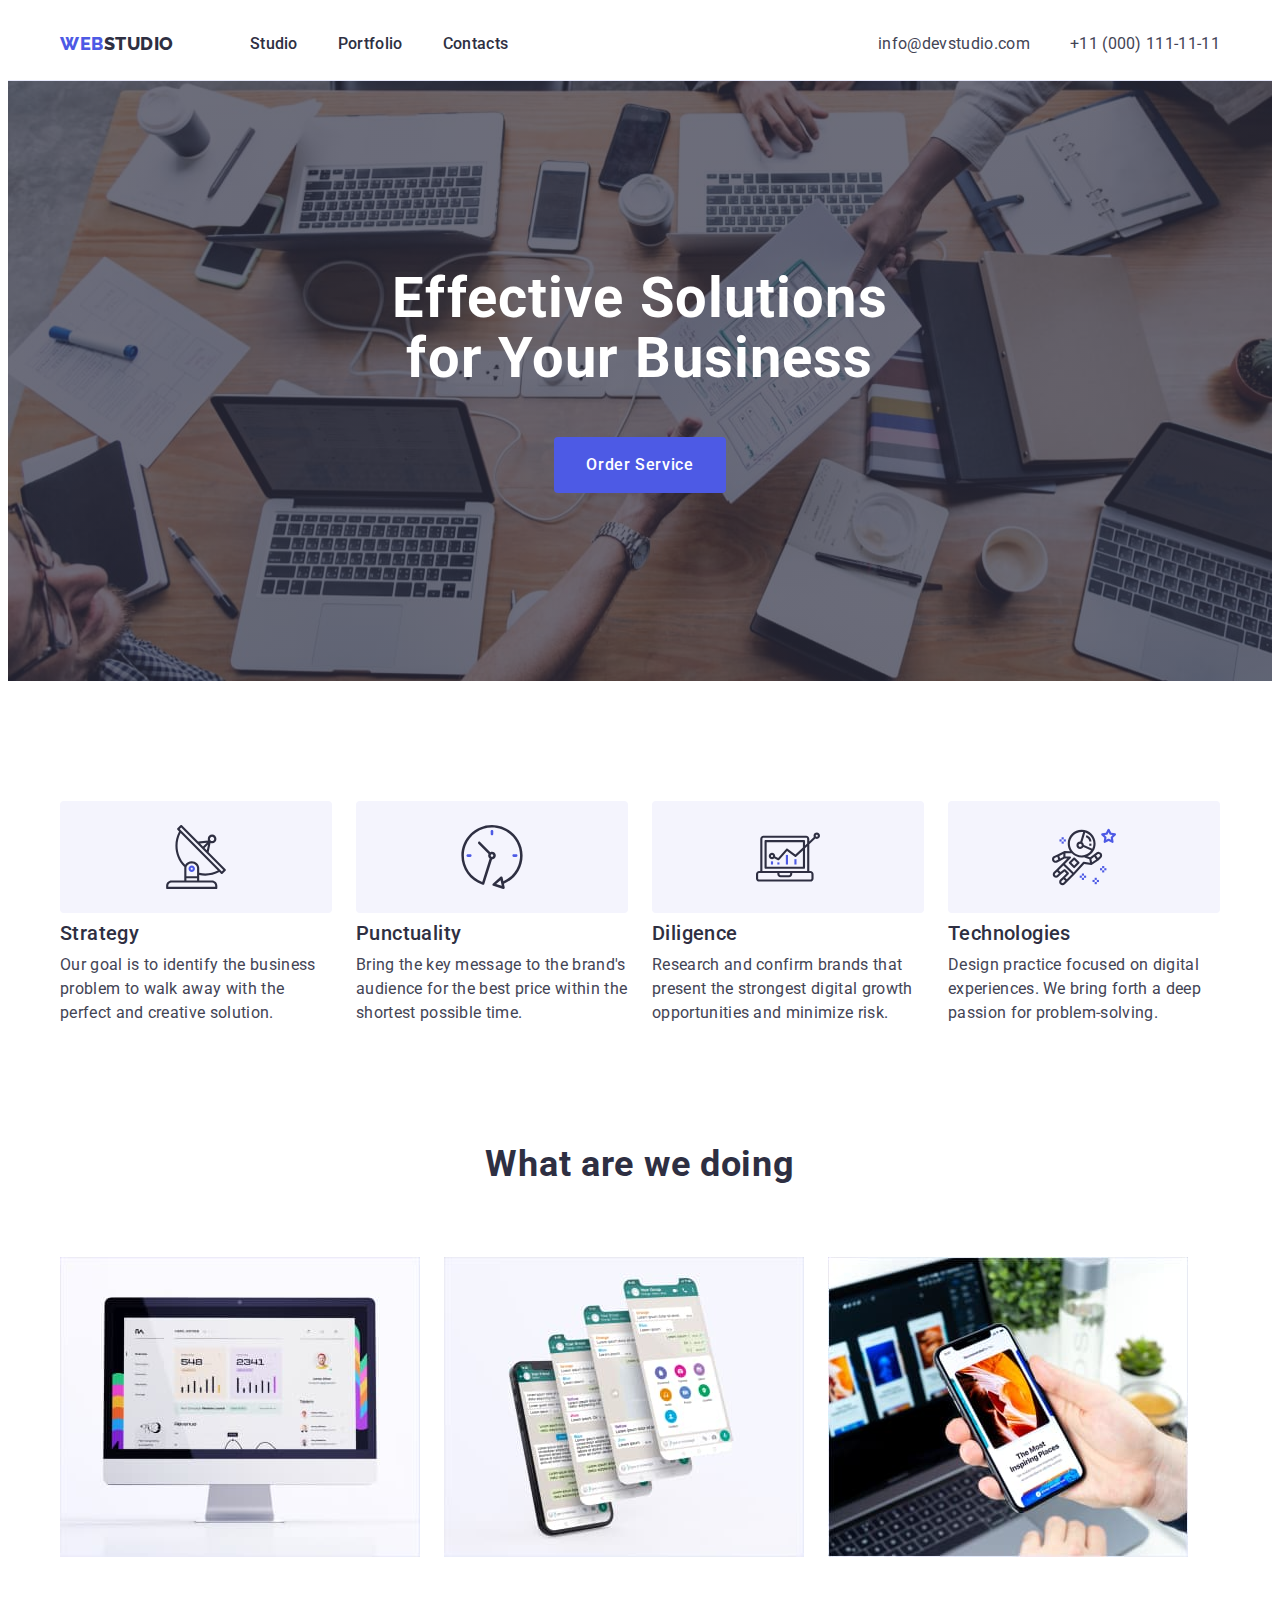
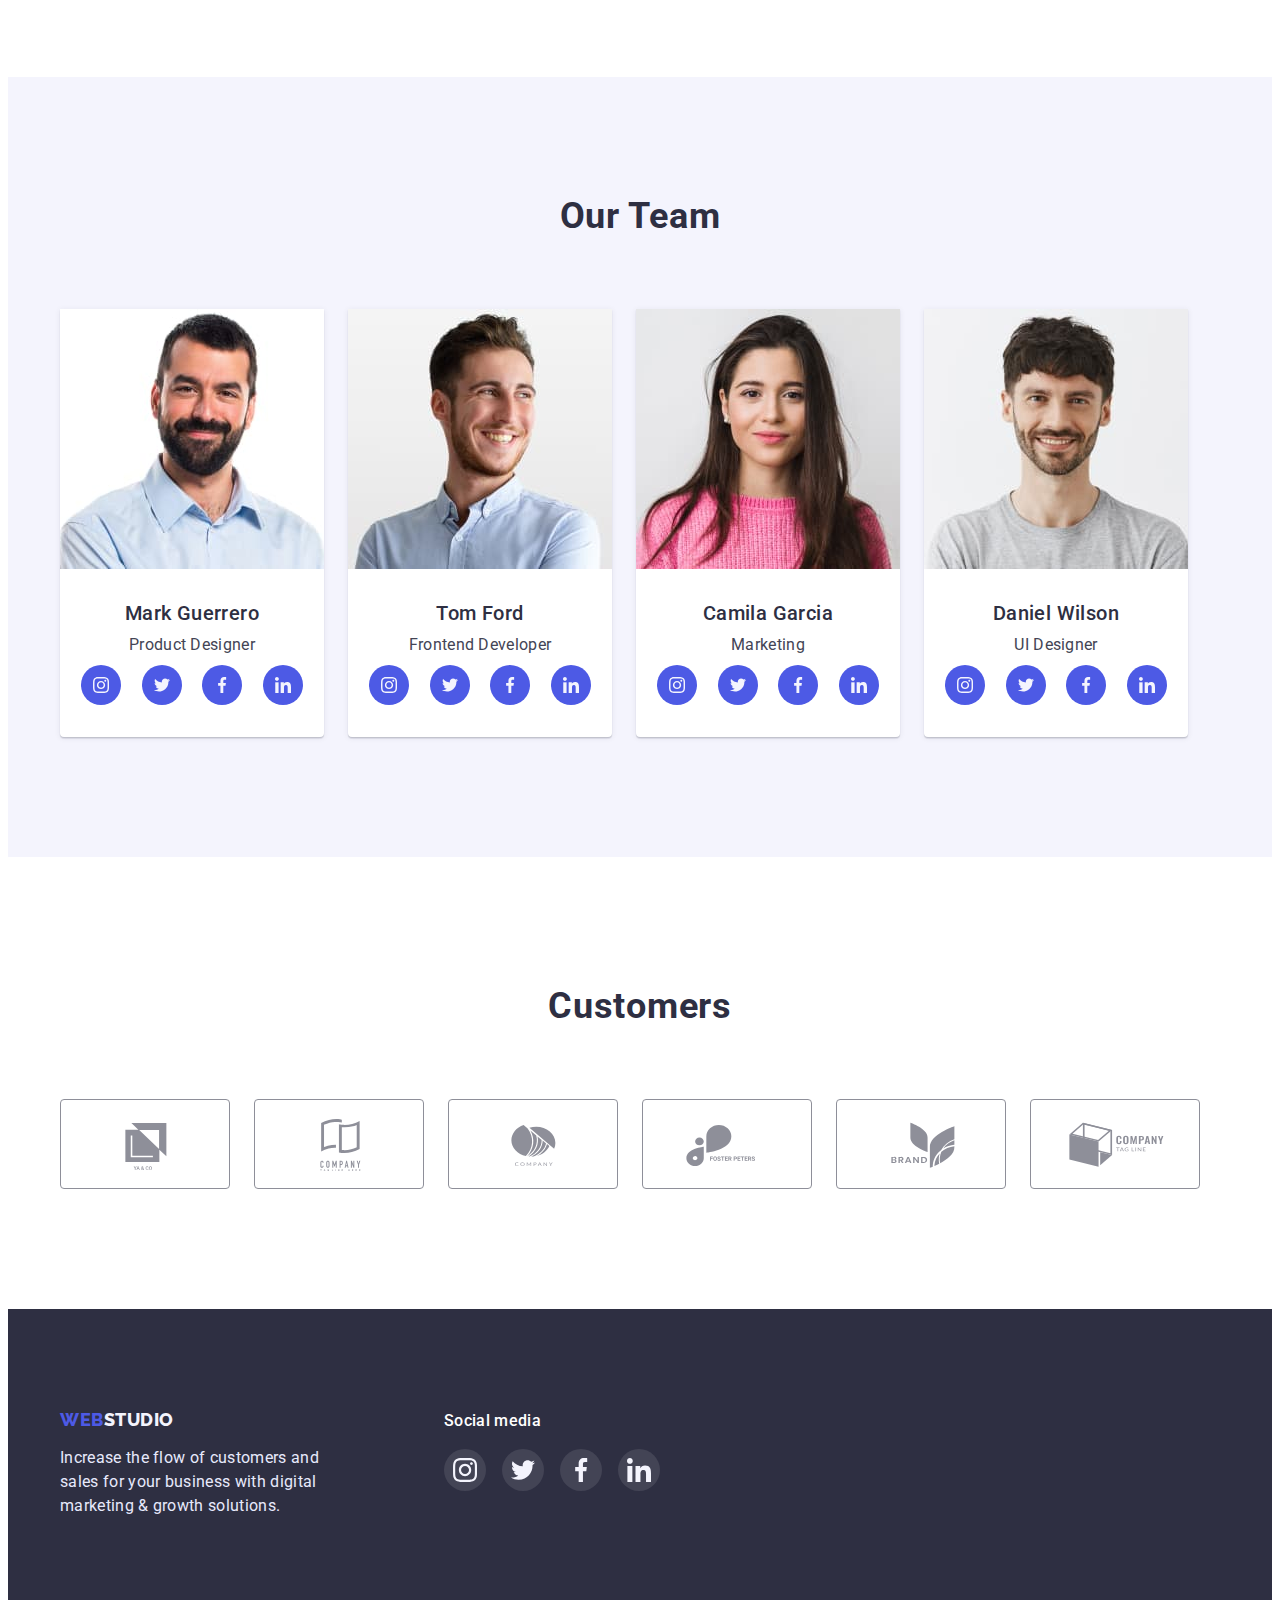
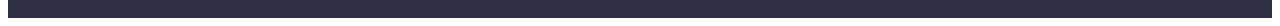
==== commit 8be05d76: "after correct" ====
--- a/index.html
+++ b/index.html
@@ -55,7 +55,7 @@
                         <use href="./images/sprite.svg.svg#icon-benefit-1"></use>
                     </svg>
                 </div>
-                <h3 class="subtitle">Strategy</h3>
+                <h3 class="subtitle subtitle-about">Strategy</h3>
                 <p class="text about-text">Our goal is to identify the business problem to walk away with the perfect and creative solution.</p>
             </li>
             <li class="about-item">
@@ -73,7 +73,7 @@
                         <use href="./images/sprite.svg.svg#icon-benefit-3"></use>
                     </svg>
                 </div>
-                <h3 class="subtitle">Diligence</h3>
+                <h3 class="subtitle subtitle-about">Diligence</h3>
                 <p class="text about-text">Research and confirm brands that present the strongest digital growth opportunities and minimize risk.</p>
             </li>
             <li class="about-item">
@@ -82,7 +82,7 @@
                         <use href="./images/sprite.svg.svg#icon-benefit-4"></use>
                     </svg>
                 </div>
-                <h3 class="subtitle">Technologies</h3>
+                <h3 class="subtitle subtitle-about">Technologies</h3>
                 <p class="text about-text">Design practice focused on digital experiences. We bring forth a deep passion for problem-solving.</p>
             </li>
         </ul>
--- a/css/styles.css
+++ b/css/styles.css
@@ -171,7 +171,7 @@
 .benefit-icons {
     background-color: #F4F4FD;
     border-radius: 4px;
-    padding: 24px 100px;
+    padding: 24px 0;
     display: flex;
         justify-content: center;
         align-items: center;
